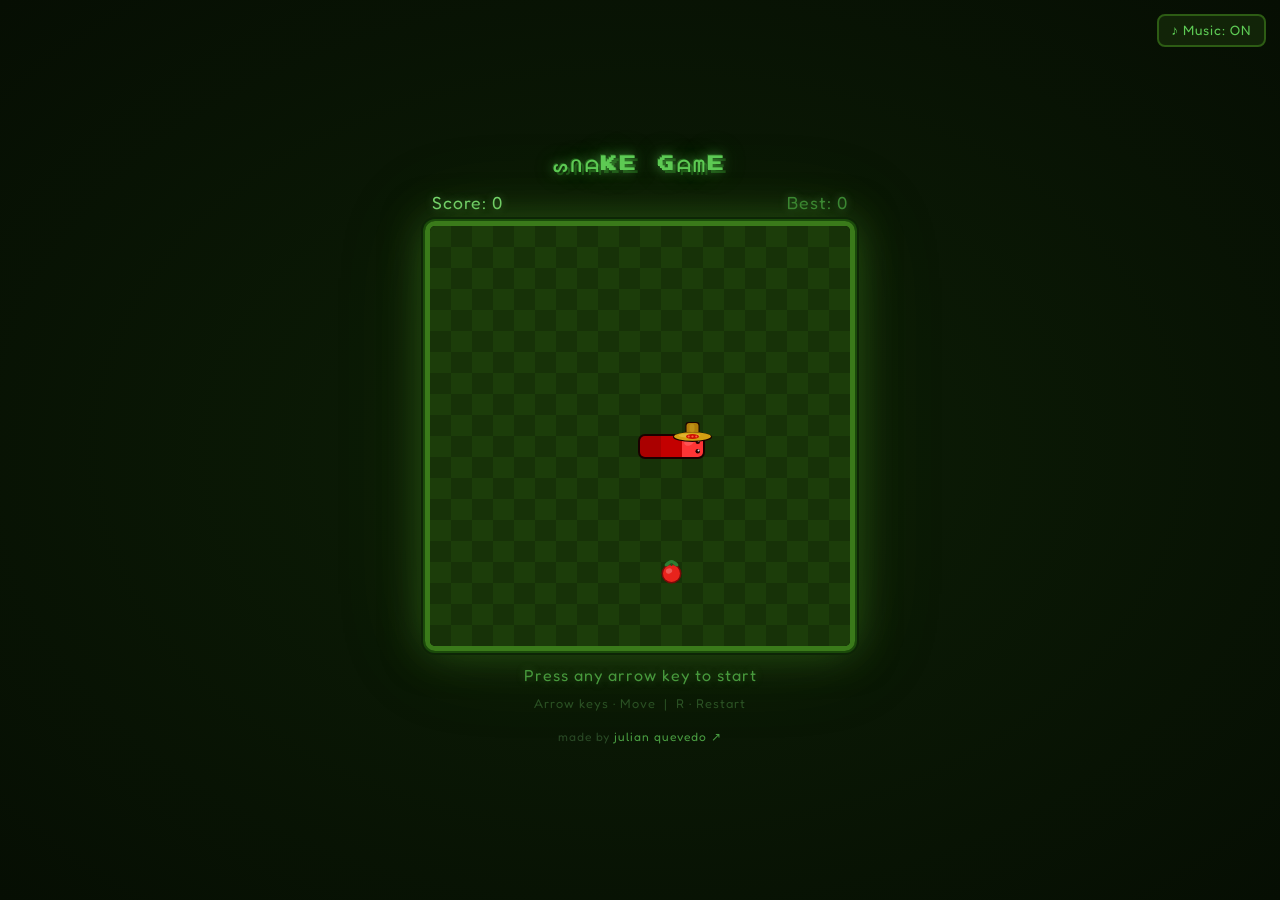
==== snake/index.html @ dd9c7070 "Add snake game with sombrero, tomato food, swipe controls, persistent high score Co-Authored-By: Cla" ====
<!DOCTYPE html>
<html lang="en">
<head>
  <meta charset="UTF-8">
  <title>ᔕᑎᗩKE GᗩᗰE</title>
  <link href="https://fonts.googleapis.com/css2?family=Fredoka+One&family=Press+Start+2P&display=swap" rel="stylesheet">
  <style>
    * { box-sizing: border-box; margin: 0; padding: 0; }

    body {
      background: radial-gradient(ellipse at center, #0d1f06 0%, #060e03 100%);
      display: flex;
      flex-direction: column;
      align-items: center;
      justify-content: center;
      min-height: 100vh;
      font-family: 'Fredoka One', cursive;
      user-select: none;
      overflow: hidden;
    }

    h1 {
      font-family: 'Press Start 2P', monospace;
      font-size: 1rem;
      color: #5ecc55;
      letter-spacing: 3px;
      margin-bottom: 16px;
      text-shadow:
        0 0 12px rgba(94,204,85,0.7),
        0 0 30px rgba(94,204,85,0.3),
        3px 3px 0 #1a4a14,
        -1px -1px 0 #1a4a14;
    }

    .hud {
      display: flex;
      justify-content: space-between;
      align-items: center;
      width: 424px;
      margin-bottom: 8px;
      padding: 0 4px;
    }

    .hud span {
      font-size: 1.1rem;
      color: #7de075;
      text-shadow: 0 0 8px rgba(125,224,117,0.4);
      letter-spacing: 1px;
    }

    .hud .best { color: #3d8b37; }

    /* ── board wrapper ── */
    .board-wrap {
      border: 5px solid #3a7a1a;
      border-radius: 10px;
      box-shadow:
        0 0 0 2px #1a4a0a,
        0 0 0 4px #0d2506,
        0 0 40px rgba(58,122,26,0.6),
        0 0 90px rgba(58,122,26,0.2),
        inset 0 0 20px rgba(0,0,0,0.4);
      overflow: hidden;
      position: relative;
      border-radius: 10px;
    }

    canvas {
      display: block;
      image-rendering: pixelated;
    }

    /* ── shake animation ── */
    @keyframes boardShake {
      0%,100% { transform: translate(0,0) rotate(0deg); }
      10%      { transform: translate(-5px,-3px) rotate(-1deg); }
      20%      { transform: translate(5px,3px) rotate(1deg); }
      30%      { transform: translate(-5px,3px) rotate(-0.5deg); }
      40%      { transform: translate(5px,-3px) rotate(0.5deg); }
      50%      { transform: translate(-4px,-4px) rotate(-1deg); }
      60%      { transform: translate(4px,4px) rotate(1deg); }
      70%      { transform: translate(-3px,3px) rotate(0deg); }
      80%      { transform: translate(3px,-2px) rotate(-0.5deg); }
      90%      { transform: translate(-2px,2px) rotate(0.5deg); }
    }
    .shake { animation: boardShake 0.5s ease; }

    #message {
      margin-top: 14px;
      font-size: 1rem;
      color: #4a9e42;
      text-shadow: 0 0 8px rgba(74,158,66,0.4);
      letter-spacing: 1px;
      min-height: 1.4rem;
      text-align: center;
    }

    .controls {
      margin-top: 8px;
      font-size: 0.8rem;
      color: #2a5024;
      letter-spacing: 1px;
      text-align: center;
    }

    .credit {
      margin-top: 18px;
      font-size: 0.75rem;
      color: #2a4a26;
      letter-spacing: 1px;
    }

    .credit a {
      color: #4a9e42;
      text-decoration: none;
      transition: color 0.2s;
    }
    .credit a:hover { color: #7de075; text-shadow: 0 0 6px rgba(125,224,117,0.5); }

    /* music button */
    #music-btn {
      position: fixed;
      top: 14px;
      right: 14px;
      background: rgba(20,40,10,0.85);
      border: 2px solid #2d5c14;
      border-radius: 8px;
      color: #5ecc55;
      font-family: 'Fredoka One', cursive;
      font-size: 0.85rem;
      padding: 6px 12px;
      cursor: pointer;
      letter-spacing: 1px;
      transition: all 0.2s;
    }
    #music-btn:hover { background: rgba(40,80,20,0.9); border-color: #5ecc55; }
  </style>
</head>
<body>

  <button id="music-btn">♪ Music: ON</button>

  <h1>ᔕᑎᗩKE GᗩᗰE</h1>

  <div class="hud">
    <span id="score">Score: 0</span>
    <span class="best" id="hiscore">Best: 0</span>
  </div>

  <div class="board-wrap" id="board-wrap">
    <canvas id="game" width="420" height="420"></canvas>
  </div>

  <div id="message">Press any arrow key to start</div>
  <div class="controls">Arrow keys · Move &nbsp;|&nbsp; R · Restart</div>

  <div class="credit">
    made by <a href="https://github.com/cashredo/julianq.dev" target="_blank">julian quevedo ↗</a>
  </div>

  <!-- Background music -->
  <audio id="bg-music" loop>
    <source src="no copyright music In Dreamland background music.mp3" type="audio/mpeg">
  </audio>

  <script>
    // ─── canvas setup ─────────────────────────────────────────────
    const canvas  = document.getElementById('game');
    const ctx     = canvas.getContext('2d');
    const wrap    = document.getElementById('board-wrap');
    const scoreEl = document.getElementById('score');
    const hiEl    = document.getElementById('hiscore');
    const msgEl   = document.getElementById('message');
    const bgMusic = document.getElementById('bg-music');
    const musicBtn = document.getElementById('music-btn');

    const BLOCK = 21;
    const COLS  = 20;
    const ROWS  = 20;
    const BASE_SPEED = 145;

    let snake, dir, nextDir, food, score, running;
    let dead = false;
    let loopInterval = null;
    let hiScore = parseInt(localStorage.getItem('snakeHi') || '0');
    let musicOn = true;

    // ─── music toggle ─────────────────────────────────────────────
    musicBtn.addEventListener('click', () => {
      musicOn = !musicOn;
      musicOn ? bgMusic.play() : bgMusic.pause();
      musicBtn.textContent = `♪ Music: ${musicOn ? 'ON' : 'OFF'}`;
    });

    // ─── web audio ────────────────────────────────────────────────
    let AC;
    function ac() {
      if (!AC) AC = new (window.AudioContext || window.webkitAudioContext)();
      return AC;
    }

    function playEat() {
      try {
        const a = ac();
        const o = a.createOscillator();
        const g = a.createGain();
        o.connect(g); g.connect(a.destination);
        o.type = 'sine';
        o.frequency.setValueAtTime(500, a.currentTime);
        o.frequency.exponentialRampToValueAtTime(900, a.currentTime + 0.07);
        g.gain.setValueAtTime(0.35, a.currentTime);
        g.gain.exponentialRampToValueAtTime(0.001, a.currentTime + 0.14);
        o.start(a.currentTime); o.stop(a.currentTime + 0.14);
      } catch(e) {}
    }

    function playOof() {
      try {
        const a = ac();
        // "oof" — voiced descending formant
        const o  = a.createOscillator();
        const o2 = a.createOscillator();
        const g  = a.createGain();
        const f  = a.createBiquadFilter();
        o.connect(f); o2.connect(f); f.connect(g); g.connect(a.destination);
        o.type  = 'sawtooth';
        o2.type = 'triangle';
        f.type  = 'lowpass';
        f.frequency.setValueAtTime(900, a.currentTime);
        f.frequency.exponentialRampToValueAtTime(180, a.currentTime + 0.38);
        o.frequency.setValueAtTime(220, a.currentTime);
        o.frequency.exponentialRampToValueAtTime(95, a.currentTime + 0.38);
        o2.frequency.setValueAtTime(440, a.currentTime);
        o2.frequency.exponentialRampToValueAtTime(190, a.currentTime + 0.38);
        g.gain.setValueAtTime(0.45, a.currentTime);
        g.gain.exponentialRampToValueAtTime(0.001, a.currentTime + 0.42);
        o.start(a.currentTime);  o.stop(a.currentTime + 0.42);
        o2.start(a.currentTime); o2.stop(a.currentTime + 0.42);
      } catch(e) {}
    }

    // ─── helpers ──────────────────────────────────────────────────
    function randInt(max) { return Math.floor(Math.random() * max); }

    function spawnFood() {
      do { food = { x: randInt(COLS), y: randInt(ROWS) }; }
      while (snake.some(s => s.x === food.x && s.y === food.y));
    }

    // ─── reset ────────────────────────────────────────────────────
    function resetGame() {
      if (loopInterval) clearInterval(loopInterval);

      snake   = [{ x:12, y:10 }, { x:11, y:10 }, { x:10, y:10 }];
      dir     = { x:1, y:0 };
      nextDir = { x:1, y:0 };
      score   = 0;
      running = false;
      dead    = false;

      scoreEl.textContent = 'Score: 0';
      msgEl.textContent   = 'Press any arrow key to start';

      spawnFood();
      drawEverything();

      loopInterval = setInterval(gameLoop, BASE_SPEED);

      // start music on first interaction
      if (musicOn) bgMusic.play().catch(() => {});
    }

    // ─── board ────────────────────────────────────────────────────
    function drawBoard() {
      for (let c = 0; c < COLS; c++) {
        for (let r = 0; r < ROWS; r++) {
          ctx.fillStyle = (c + r) % 2 === 0 ? '#1c3d0a' : '#173208';
          ctx.fillRect(c * BLOCK, r * BLOCK, BLOCK, BLOCK);
        }
      }
    }

    // ─── tomato food ──────────────────────────────────────────────
    function drawTomato(gx, gy) {
      const cx = gx * BLOCK + BLOCK / 2;
      const cy = gy * BLOCK + BLOCK / 2 + 1;
      const r  = BLOCK / 2 - 2;

      // outline
      ctx.fillStyle = '#7a0a08';
      ctx.beginPath();
      ctx.arc(cx, cy, r + 1.5, 0, Math.PI * 2);
      ctx.fill();

      // body
      ctx.fillStyle = '#e8231c';
      ctx.beginPath();
      ctx.arc(cx, cy, r, 0, Math.PI * 2);
      ctx.fill();

      // shine
      ctx.fillStyle = 'rgba(255,255,255,0.25)';
      ctx.beginPath();
      ctx.ellipse(cx - 2.5, cy - 2.5, r * 0.38, r * 0.3, -0.3, 0, Math.PI * 2);
      ctx.fill();

      // stem
      ctx.strokeStyle = '#1b5e20';
      ctx.lineWidth = 2;
      ctx.lineCap = 'round';
      ctx.beginPath();
      ctx.moveTo(cx, cy - r);
      ctx.lineTo(cx, cy - r - 4);
      ctx.stroke();

      // leaves
      ctx.fillStyle = '#2e7d32';
      ctx.beginPath(); ctx.ellipse(cx - 3.5, cy - r - 1.5, 4, 1.8, -0.7, 0, Math.PI * 2); ctx.fill();
      ctx.beginPath(); ctx.ellipse(cx + 3.5, cy - r - 1.5, 4, 1.8,  0.7, 0, Math.PI * 2); ctx.fill();
      ctx.beginPath(); ctx.ellipse(cx,       cy - r - 3.5, 2.5, 1.6,  0,   0, Math.PI * 2); ctx.fill();
    }

    // ─── snake ────────────────────────────────────────────────────

    // selective corner radius — only round corners that face "outward" (no neighbor on that side)
    function segPath(gx, gy, prev, next) {
      const x = gx * BLOCK;
      const y = gy * BLOCK;
      const W = BLOCK;
      const R = 5;

      const connR = prev && prev.x > gx || next && next.x > gx;  // right connected
      const connL = prev && prev.x < gx || next && next.x < gx;  // left connected
      const connD = prev && prev.y > gy || next && next.y > gy;  // down connected
      const connU = prev && prev.y < gy || next && next.y < gy;  // up connected

      const tlr = (!connL && !connU) ? R : 0;
      const trr = (!connR && !connU) ? R : 0;
      const brr = (!connR && !connD) ? R : 0;
      const blr = (!connL && !connD) ? R : 0;

      ctx.beginPath();
      ctx.moveTo(x + tlr, y);
      ctx.lineTo(x + W - trr, y);
      if (trr) ctx.arcTo(x+W, y,   x+W,   y+trr, trr); else ctx.lineTo(x+W, y);
      ctx.lineTo(x + W, y + W - brr);
      if (brr) ctx.arcTo(x+W, y+W, x+W-brr, y+W, brr); else ctx.lineTo(x+W, y+W);
      ctx.lineTo(x + blr, y + W);
      if (blr) ctx.arcTo(x,   y+W, x,   y+W-blr, blr); else ctx.lineTo(x, y+W);
      ctx.lineTo(x, y + tlr);
      if (tlr) ctx.arcTo(x,   y,   x+tlr,  y,    tlr); else ctx.lineTo(x, y);
      ctx.closePath();
    }

    function getBodyColor(i, total) {
      const ratio = i / total;
      const r = Math.floor(220 - ratio * 75);
      return `rgb(${r},0,0)`;
    }

    function drawSnake() {
      const outlineW = 4;

      // ── pass 1: outlines (drawn slightly offset underneath) ──
      ctx.lineJoin = 'round';
      ctx.lineWidth = outlineW;
      ctx.strokeStyle = '#1a0000';

      snake.forEach((seg, i) => {
        const prev = snake[i - 1] || null;
        const next = snake[i + 1] || null;
        segPath(seg.x, seg.y, prev, next);
        ctx.stroke();
      });

      // ── pass 2: fills ──
      snake.forEach((seg, i) => {
        const prev = snake[i - 1] || null;
        const next = snake[i + 1] || null;

        segPath(seg.x, seg.y, prev, next);

        if (i === 0) {
          ctx.fillStyle = '#ff3535';
        } else {
          ctx.fillStyle = getBodyColor(i, snake.length);
        }
        ctx.fill();
      });

      // ── pass 3: head detail (shine + eyes) ──
      const head = snake[0];
      const hx = head.x * BLOCK;
      const hy = head.y * BLOCK;

      // shine
      ctx.fillStyle = 'rgba(255,255,255,0.15)';
      ctx.beginPath();
      ctx.ellipse(hx + 7, hy + 6, 5, 3.5, -0.4, 0, Math.PI * 2);
      ctx.fill();

      // eyes — follow direction
      const eyeSz = 3.5;
      const eyeGap = 5;
      let e1x, e1y, e2x, e2y;
      const B = BLOCK;
      if      (dir.x === 1)  { e1x=hx+B-7; e1y=hy+4;      e2x=hx+B-7;  e2y=hy+B-4-eyeSz; }
      else if (dir.x === -1) { e1x=hx+3;   e1y=hy+4;      e2x=hx+3;    e2y=hy+B-4-eyeSz; }
      else if (dir.y === 1)  { e1x=hx+4;   e1y=hy+B-7;    e2x=hx+B-4-eyeSz; e2y=hy+B-7; }
      else                   { e1x=hx+4;   e1y=hy+3;      e2x=hx+B-4-eyeSz; e2y=hy+3;   }

      ctx.fillStyle = '#200000';
      ctx.beginPath(); ctx.arc(e1x+eyeSz/2, e1y+eyeSz/2, eyeSz/2+0.5, 0, Math.PI*2); ctx.fill();
      ctx.beginPath(); ctx.arc(e2x+eyeSz/2, e2y+eyeSz/2, eyeSz/2+0.5, 0, Math.PI*2); ctx.fill();

      // white glint
      ctx.fillStyle = 'rgba(255,255,255,0.85)';
      ctx.beginPath(); ctx.arc(e1x+eyeSz/2+0.8, e1y+eyeSz/2-0.8, 1, 0, Math.PI*2); ctx.fill();
      ctx.beginPath(); ctx.arc(e2x+eyeSz/2+0.8, e2y+eyeSz/2-0.8, 1, 0, Math.PI*2); ctx.fill();

      // sombrero
      drawSombrero(head.x, head.y);
    }

    // ─── sombrero ─────────────────────────────────────────────────
    function drawSombrero(gx, gy) {
      const cx = gx * BLOCK + BLOCK / 2;
      const ty = gy * BLOCK;

      ctx.save();

      // crown — behind brim
      ctx.fillStyle = '#1a0000';  // outline
      ctx.beginPath(); ctx.roundRect(cx - 7, ty - 14, 14, 15, 3); ctx.fill();

      ctx.fillStyle = '#b07e0a';  // crown body
      ctx.beginPath(); ctx.roundRect(cx - 6, ty - 13, 12, 14, 3); ctx.fill();

      // crown highlight
      ctx.fillStyle = 'rgba(255,230,80,0.18)';
      ctx.beginPath(); ctx.roundRect(cx - 3, ty - 12, 5, 8, 2); ctx.fill();

      // wide brim outline
      ctx.fillStyle = '#1a0000';
      ctx.beginPath(); ctx.ellipse(cx, ty + 1, BLOCK * 0.93, 5, 0, 0, Math.PI * 2); ctx.fill();

      // brim
      ctx.fillStyle = '#d4a012';
      ctx.beginPath(); ctx.ellipse(cx, ty + 0.5, BLOCK * 0.88, 4.2, 0, 0, Math.PI * 2); ctx.fill();

      // brim shine
      ctx.fillStyle = 'rgba(255,235,120,0.28)';
      ctx.beginPath(); ctx.ellipse(cx - 3, ty - 0.5, BLOCK * 0.52, 2, 0, 0, Math.PI * 2); ctx.fill();

      // red band
      ctx.fillStyle = '#cc1100';
      ctx.beginPath(); ctx.ellipse(cx, ty + 0.5, 6.5, 2.5, 0, 0, Math.PI * 2); ctx.fill();

      // band dots
      ctx.fillStyle = '#ff6040';
      [-3.8, 0, 3.8].forEach(dx => {
        ctx.beginPath(); ctx.arc(cx + dx, ty + 0.5, 1.1, 0, Math.PI * 2); ctx.fill();
      });

      ctx.restore();
    }

    // ─── draw all ─────────────────────────────────────────────────
    function drawEverything() {
      ctx.clearRect(0, 0, canvas.width, canvas.height);
      drawBoard();
      drawTomato(food.x, food.y);
      drawSnake();
    }

    // ─── game logic ───────────────────────────────────────────────
    function moveSnake() {
      dir = nextDir;
      const head = { x: snake[0].x + dir.x, y: snake[0].y + dir.y };

      const hitWall = head.x < 0 || head.x >= COLS || head.y < 0 || head.y >= ROWS;
      const hitSelf = snake.some(s => s.x === head.x && s.y === head.y);

      if (hitWall || hitSelf) { gameOver(); return; }

      snake.unshift(head);

      if (head.x === food.x && head.y === food.y) {
        score++;
        scoreEl.textContent = 'Score: ' + score;
        if (score > hiScore) {
          hiScore = score;
          hiEl.textContent = 'Best: ' + hiScore;
          localStorage.setItem('snakeHi', hiScore);
        }
        if (score % 5 === 0) {
          const ns = Math.max(65, BASE_SPEED - Math.floor(score / 5) * 10);
          clearInterval(loopInterval);
          loopInterval = setInterval(gameLoop, ns);
        }
        playEat();
        spawnFood();
      } else {
        snake.pop();
      }
    }

    function gameLoop() {
      if (!running) return;
      moveSnake();
      drawEverything();
    }

    function gameOver() {
      running = false;
      playOof();

      // red flash
      ctx.fillStyle = 'rgba(180,0,0,0.2)';
      ctx.fillRect(0, 0, canvas.width, canvas.height);

      // shake the board
      wrap.classList.remove('shake');
      void wrap.offsetWidth; // reflow to restart animation
      wrap.classList.add('shake');
      wrap.addEventListener('animationend', () => wrap.classList.remove('shake'), { once: true });

      dead = true;
      msgEl.textContent = 'Game Over · Press R or any arrow to play again';
    }

    // ─── input ────────────────────────────────────────────────────
    const ARROWS = ['ArrowUp','ArrowDown','ArrowLeft','ArrowRight'];

    document.addEventListener('keydown', e => {
      if (ARROWS.includes(e.key)) e.preventDefault();

      if (e.key === 'r' || e.key === 'R') { resetGame(); return; }

      if (!ARROWS.includes(e.key)) return;

      // arrow key pressed — handle dead / fresh-start / running
      if (dead) {
        resetGame();                               // full reset first
        running = true;
        msgEl.textContent = '';
        if (musicOn) bgMusic.play().catch(() => {});
      } else if (!running) {
        running = true;
        msgEl.textContent = '';
        if (musicOn) bgMusic.play().catch(() => {});
      }

      // update direction only when actually running
      if (!running) return;
      if (e.key === 'ArrowRight' && dir.x !== -1) nextDir = { x:1,  y:0  };
      if (e.key === 'ArrowLeft'  && dir.x !==  1) nextDir = { x:-1, y:0  };
      if (e.key === 'ArrowDown'  && dir.y !== -1) nextDir = { x:0,  y:1  };
      if (e.key === 'ArrowUp'    && dir.y !==  1) nextDir = { x:0,  y:-1 };
    });

    // ─── touch / swipe ────────────────────────────────────────────
    let touchStartX = null, touchStartY = null;

    canvas.addEventListener('touchstart', e => {
      e.preventDefault();
      touchStartX = e.touches[0].clientX;
      touchStartY = e.touches[0].clientY;
    }, { passive: false });

    canvas.addEventListener('touchend', e => {
      e.preventDefault();
      if (touchStartX === null) return;
      const dx = e.changedTouches[0].clientX - touchStartX;
      const dy = e.changedTouches[0].clientY - touchStartY;
      touchStartX = touchStartY = null;

      // ignore tiny taps
      if (Math.abs(dx) < 10 && Math.abs(dy) < 10) return;

      let key;
      if (Math.abs(dx) > Math.abs(dy)) {
        key = dx > 0 ? 'ArrowRight' : 'ArrowLeft';
      } else {
        key = dy > 0 ? 'ArrowDown' : 'ArrowUp';
      }
      document.dispatchEvent(new KeyboardEvent('keydown', { key }));
    }, { passive: false });

    // ─── start ────────────────────────────────────────────────────
    hiEl.textContent = 'Best: ' + hiScore;  // seed from localStorage
    resetGame();
  </script>
</body>
</html>
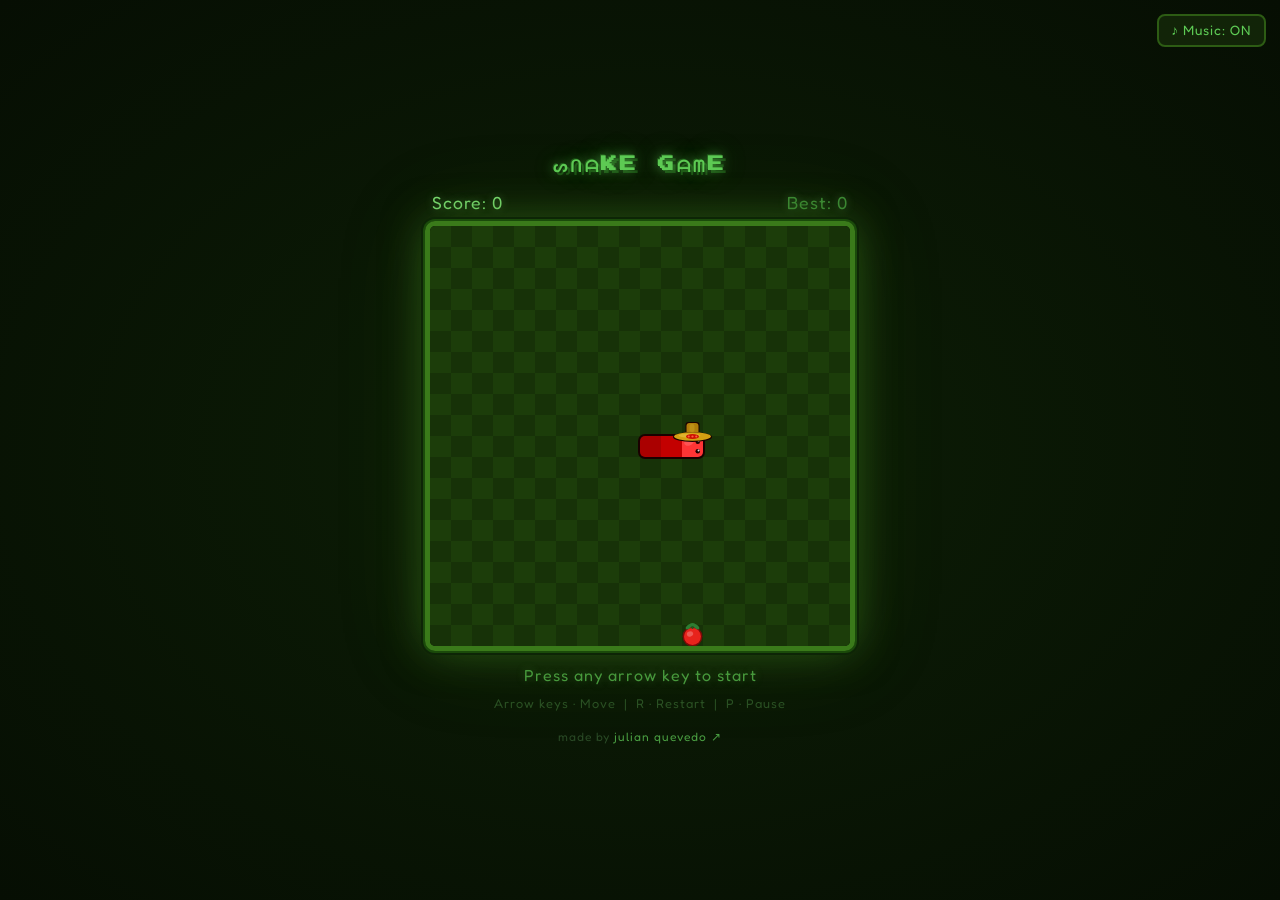
==== commit 97cef8e9: "Add pause toggle (P key) with overlay and music pause Co-Authored-By: Claude Sonnet 4.6 <noreply@ant" ====
--- a/snake/index.html
+++ b/snake/index.html
@@ -152,7 +152,7 @@
   </div>
 
   <div id="message">Press any arrow key to start</div>
-  <div class="controls">Arrow keys · Move &nbsp;|&nbsp; R · Restart</div>
+  <div class="controls">Arrow keys · Move &nbsp;|&nbsp; R · Restart &nbsp;|&nbsp; P · Pause</div>
 
   <div class="credit">
     made by <a href="https://github.com/cashredo/julianq.dev" target="_blank">julian quevedo ↗</a>
@@ -181,6 +181,7 @@
 
     let snake, dir, nextDir, food, score, running;
     let dead = false;
+    let paused = false;
     let loopInterval = null;
     let hiScore = parseInt(localStorage.getItem('snakeHi') || '0');
     let musicOn = true;
@@ -257,6 +258,7 @@
       score   = 0;
       running = false;
       dead    = false;
+      paused  = false;
 
       scoreEl.textContent = 'Score: 0';
       msgEl.textContent   = 'Press any arrow key to start';
@@ -505,8 +507,37 @@
       }
     }
 
+    function drawPauseOverlay() {
+      ctx.fillStyle = 'rgba(0,0,0,0.45)';
+      ctx.fillRect(0, 0, canvas.width, canvas.height);
+      ctx.fillStyle = '#5ecc55';
+      ctx.font = 'bold 18px "Fredoka One", cursive';
+      ctx.textAlign = 'center';
+      ctx.textBaseline = 'middle';
+      ctx.fillText('PAUSED', canvas.width / 2, canvas.height / 2 - 12);
+      ctx.font = '13px "Fredoka One", cursive';
+      ctx.fillStyle = '#3d8b37';
+      ctx.fillText('press P to continue', canvas.width / 2, canvas.height / 2 + 14);
+      ctx.textAlign = 'left';
+      ctx.textBaseline = 'alphabetic';
+    }
+
+    function togglePause() {
+      if (!running || dead) return;
+      paused = !paused;
+      if (paused) {
+        bgMusic.pause();
+        drawPauseOverlay();
+        msgEl.textContent = 'Paused';
+      } else {
+        if (musicOn) bgMusic.play().catch(() => {});
+        drawEverything();
+        msgEl.textContent = '';
+      }
+    }
+
     function gameLoop() {
-      if (!running) return;
+      if (!running || paused) return;
       moveSnake();
       drawEverything();
     }
@@ -536,6 +567,7 @@
       if (ARROWS.includes(e.key)) e.preventDefault();
 
       if (e.key === 'r' || e.key === 'R') { resetGame(); return; }
+      if (e.key === 'p' || e.key === 'P') { togglePause(); return; }
 
       if (!ARROWS.includes(e.key)) return;
 
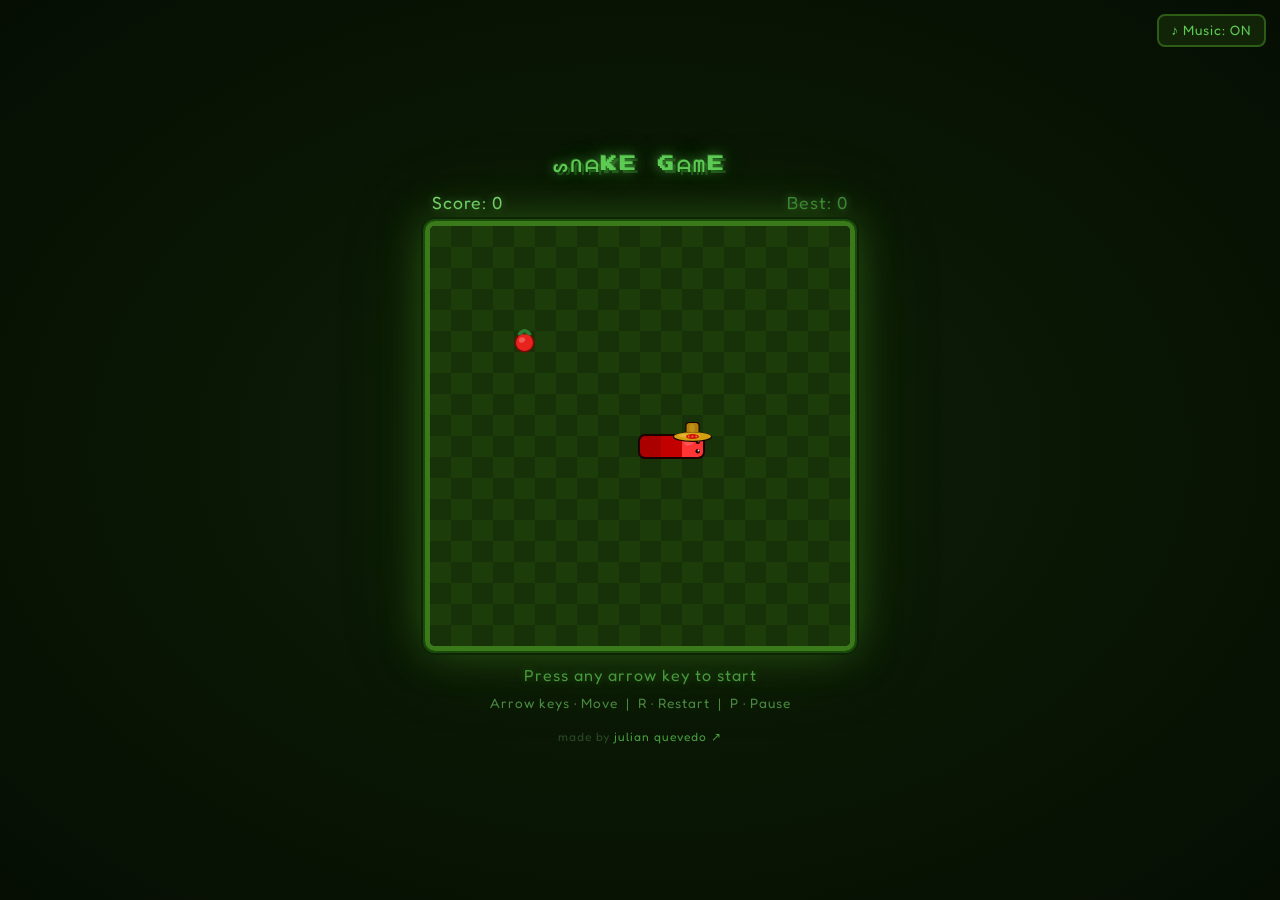
==== commit a7c046c4: "Fix controls text visibility" ====
--- a/snake/index.html
+++ b/snake/index.html
@@ -97,8 +97,8 @@
 
     .controls {
       margin-top: 8px;
-      font-size: 0.8rem;
-      color: #2a5024;
+      font-size: 0.85rem;
+      color: #4a8a42;
       letter-spacing: 1px;
       text-align: center;
     }
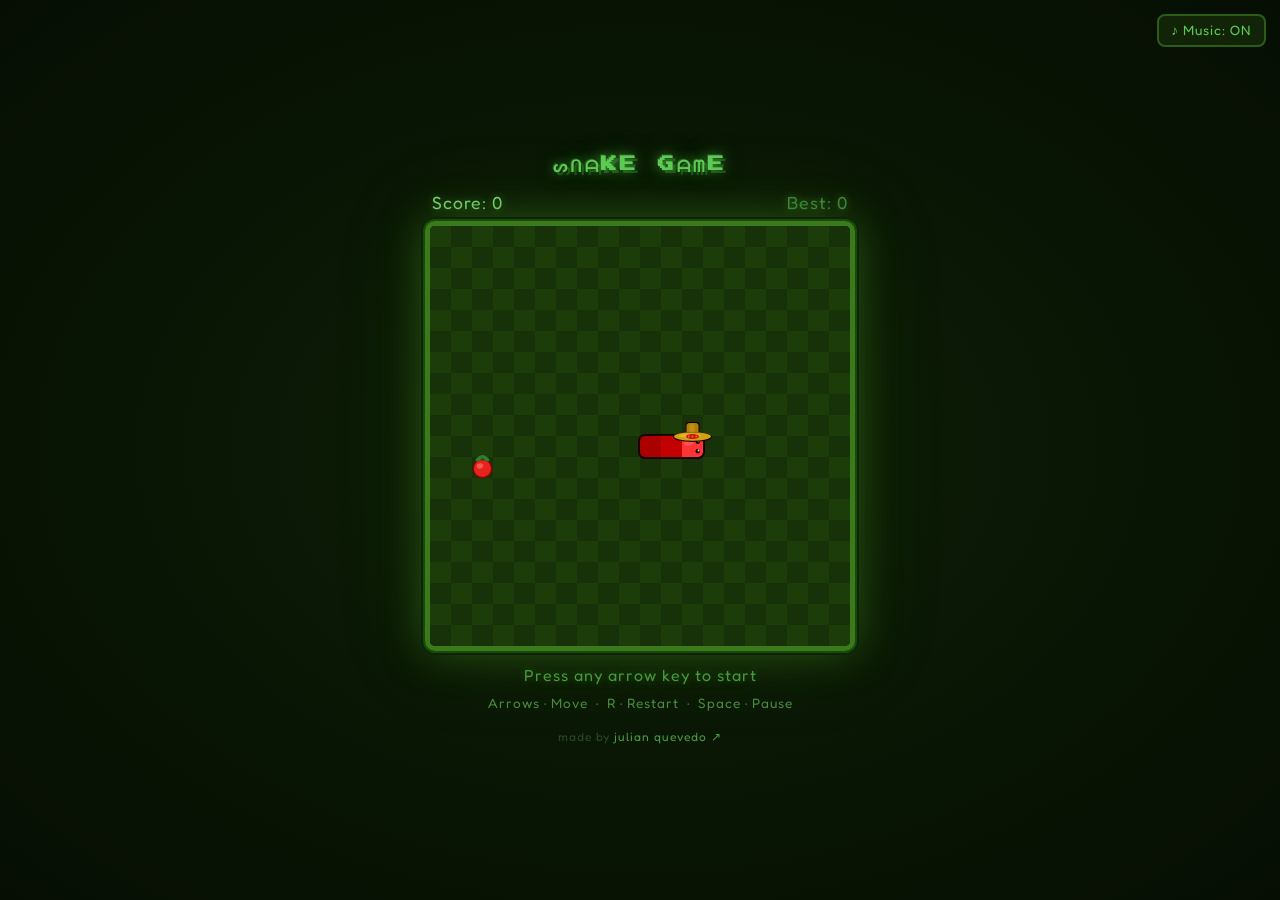
==== commit 63097f3d: "Change pause key from P to Space bar" ====
--- a/snake/index.html
+++ b/snake/index.html
@@ -152,7 +152,7 @@
   </div>
 
   <div id="message">Press any arrow key to start</div>
-  <div class="controls">Arrow keys · Move &nbsp;|&nbsp; R · Restart &nbsp;|&nbsp; P · Pause</div>
+  <div class="controls">Arrows · Move &nbsp;·&nbsp; R · Restart &nbsp;·&nbsp; Space · Pause</div>
 
   <div class="credit">
     made by <a href="https://github.com/cashredo/julianq.dev" target="_blank">julian quevedo ↗</a>
@@ -567,7 +567,7 @@
       if (ARROWS.includes(e.key)) e.preventDefault();
 
       if (e.key === 'r' || e.key === 'R') { resetGame(); return; }
-      if (e.key === 'p' || e.key === 'P') { togglePause(); return; }
+      if (e.key === ' ') { e.preventDefault(); togglePause(); return; }
 
       if (!ARROWS.includes(e.key)) return;
 
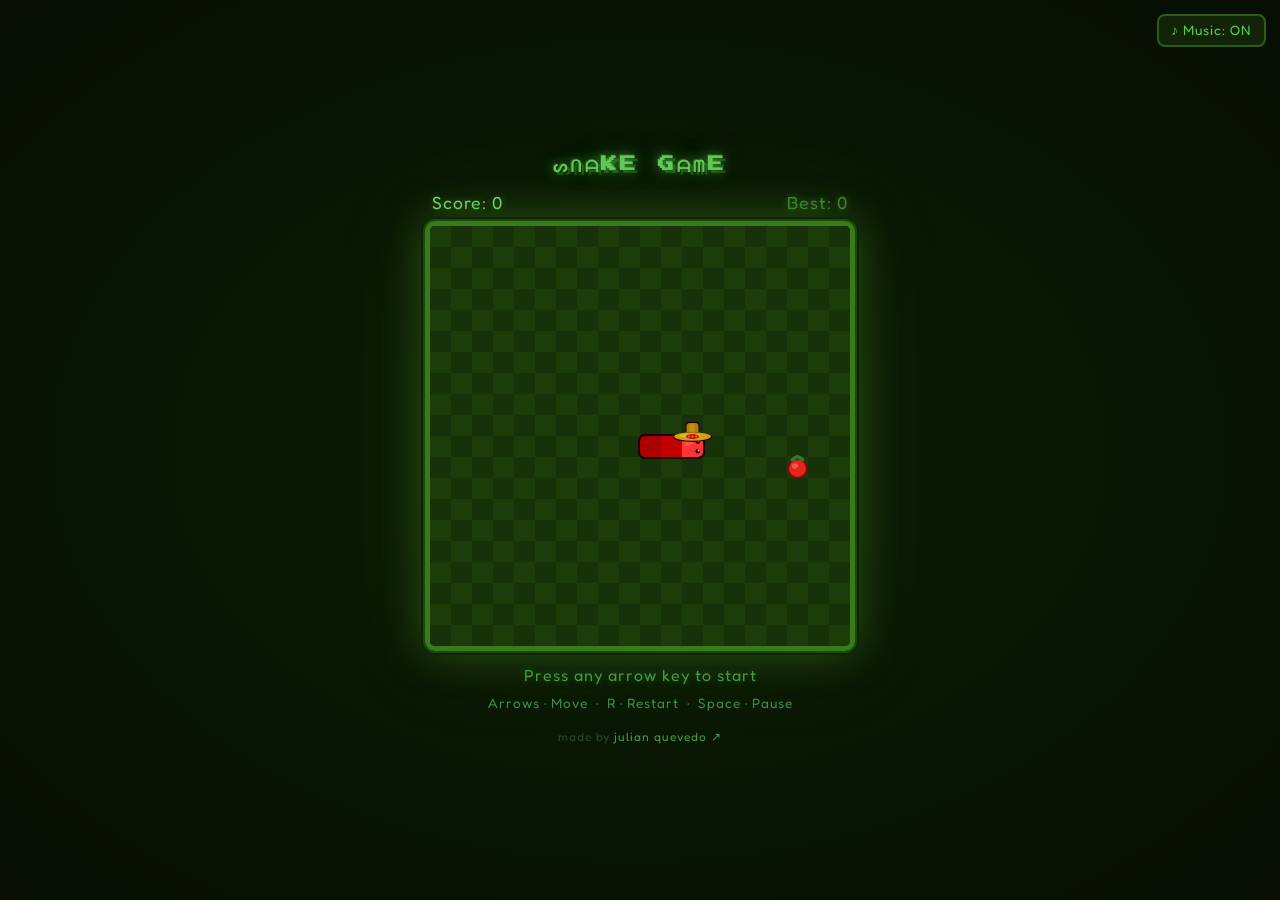
==== commit e52f56ca: "Fix pause overlay text to say Space instead of P" ====
--- a/snake/index.html
+++ b/snake/index.html
@@ -517,7 +517,7 @@
       ctx.fillText('PAUSED', canvas.width / 2, canvas.height / 2 - 12);
       ctx.font = '13px "Fredoka One", cursive';
       ctx.fillStyle = '#3d8b37';
-      ctx.fillText('press P to continue', canvas.width / 2, canvas.height / 2 + 14);
+      ctx.fillText('press Space to continue', canvas.width / 2, canvas.height / 2 + 14);
       ctx.textAlign = 'left';
       ctx.textBaseline = 'alphabetic';
     }
